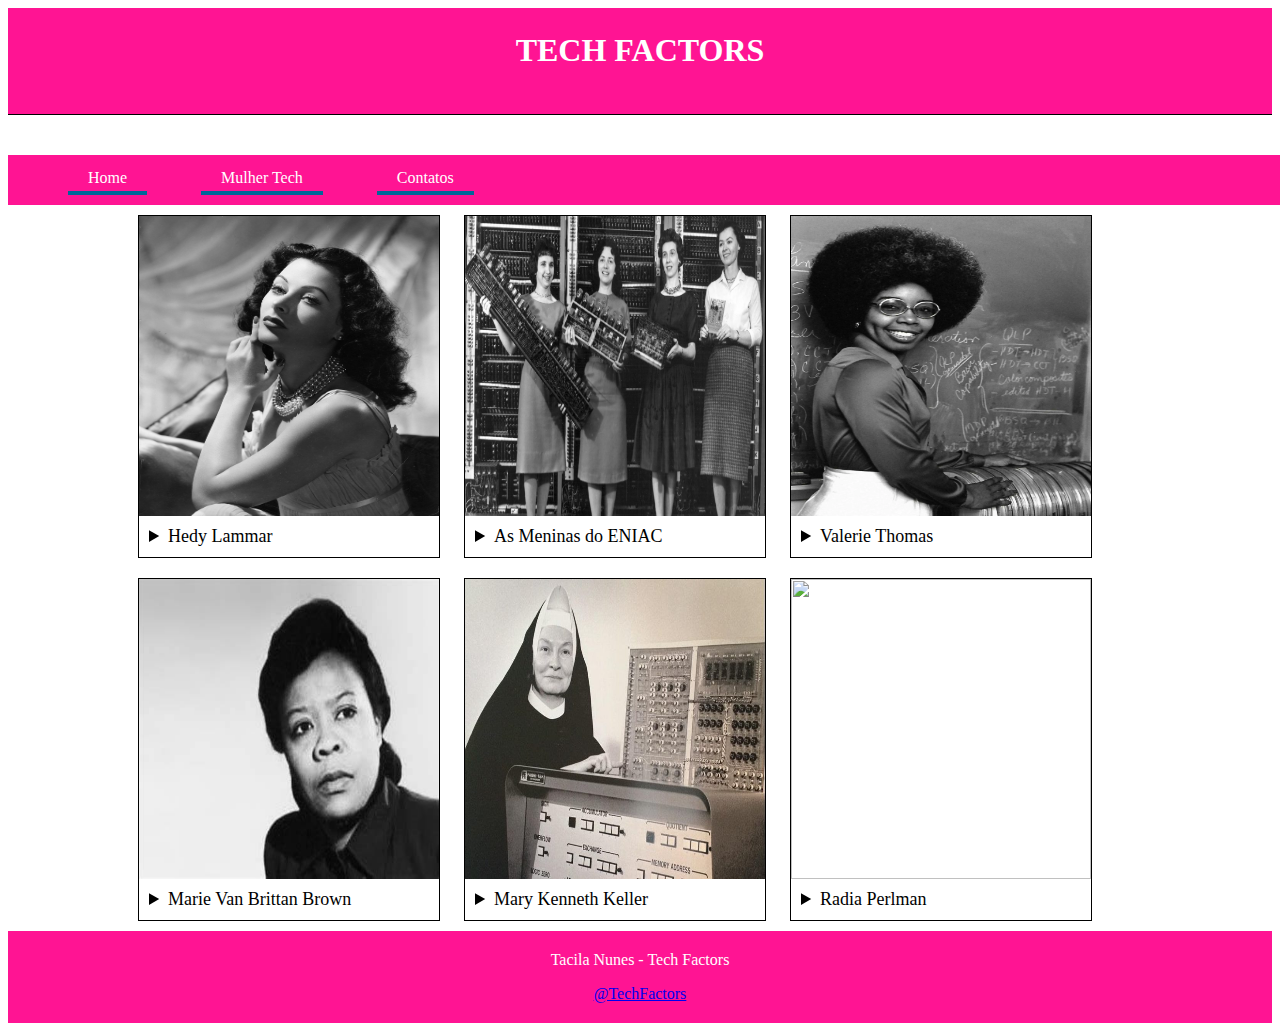
==== post.html @ 2d2ccf8a "adicionando" ====
<!DOCTYPE html>
<html lang="en">
<head>
    <meta charset="UTF-8">
    <meta http-equiv="X-UA-Compatible" content="IE=edge">
    <meta name="viewport" content="width=device-width, initial-scale=1.0">
    <link rel="stylesheet" href="style.css">

   <title>Tech Factors</title>
</head>
<body>
  <header>
    <h1>Tech Factors</h1>
</header>
  <nav id="menu">
<ul>
  <li><a href="index.html">Home</a>
  </li>
  <li> <a href="post.html">Mulher Tech</a></li>
    <li> <a href="#">Contatos</a></li>
    </ul>
    </nav>

    <section>
    
      <div class="card">
        <img src="hedy.jpg" width="200" alt="">
        <details>
          <summary>Hedy Lammar</summary>
        </details>
      </div>

      <div class="card">
        <img src="eniac.jpg" width="200" alt="">
        <details>
          <summary>As Meninas do ENIAC</summary>
        </details>
      </div>

      <div class="card">
        <img src="valerie.webp" width="200" alt="">
        <details>
          <summary>Valerie Thomas</summary>
        </details>
      </div>

      <div class="card">
        <img src="marie.jpg" width="200" alt="">
        <details>
          <summary>Marie Van Brittan Brown</summary>
        </details>
      </div>

      <div class="card">
        <img src="irma.jpg" width="200" alt="">
        <details>
          <summary>Mary Kenneth Keller</summary>
        </details>
      </div>
      <div class="card">
        <img src="radia.jpg" width="200" alt="">
        <details>
            <summary>Radia Perlman</summary>
        </details>
      </div>
    </section>

  <script type="text/javascript" src="js/script.js"></script>
</body>
<footer>
    <p>Tacila Nunes - Tech Factors</p>
    <p><a href="https://www.instagram.com/techfactors/?igshid=1skginkgxdt6k">@TechFactors</a></p>
  </footer>
</html>
---- style.css ----
#menu ul {
    width: 100%;
    height: auto;
    padding: 10px;
    margin: 0;
    background-color: DeepPink;
    list-style: none; 
    /* remove os pontinhos antes dos itens */
    }
    #menu ul li {
    display: inline; 
    /* alinha os itens na horizontal */
    }
    #menu ul li a {
    padding: 4px 20px;
    display: inline-block;
    margin-left: 50px;
    background-color: DeepPink;
    color: #fff;
    text-decoration: none; 
    /* remove o sublinhado do link */
    
    border-bottom: 4px solid #069;
    }
    #menu ul li a:hover { 
    /* efeito para quando passar o mouse 
       sobre o item do menu */
    color: #f5f5f5;
    border-bottom: 3px solid #f5f5f5;
    }
  header{
    text-align: center;
    padding: 3px;
    background-color: DeepPink;
    color: white;
  }
  header {
    height: 100px;
    border-bottom: 1px solid #000;
    margin-bottom: 40px;
  }
  
  @media (max-width: 768px) {
    header {
         margin-bottom: 20px;
         height: 200px;
    }
  }
  
  h1 {
    text-transform: uppercase;
    margin-bottom: 0;
  }
  
  @media (max-width: 768px) {
    h1 {
         font-size: 36px;
    }
  }
  
  section {
    margin: 0 auto;
    display: block;
    max-width: 1024px;
    width: 100%;
  }
  
  .card {
    display: inline-block;
    margin: 10px;
    border: 1px solid #000;
    vertical-align: top;
    max-height: 100%;
  }
  
  @media (max-width: 768px) {
    .card {
         display: block;
         margin: 20px 10px;
    }
  }
  
  .card img {
    display: block;
    width: 300px;
    height: 300px;
  }
  
  @media (max-width: 768px) {
    .card img {
         width: 100%;
         height: 100%;
    }
  }
  
  .card details {
    width: 300px;
    height: auto;
    display: inline-block;
  }
  
  @media (max-width: 768px) {
    .card details {
         width: 100%;
    }
  }
  
  .card details summary {
    font-size: 18px;
    padding: 10px;
  }
  
  @media (max-width: 768px) {
    .card details summary {
         font-size: 16px;
    }
  }
  
  .card details p {
    padding: 0 10px;
  }
  
  @media (max-width: 768px) {
    .card details p {
         font-size: 14px;
    }
  }
  
  .card details blockquote {
    color: #777;
    font-style: italic;
  }
  footer {
    padding: 4px;
    text-align: center;
    background-color: DeepPink;
    color: white;
  }
  
  
    .home h2{
    
    color: DeepPink;
    font-family: "Lucida Handwriting";
    text-align: center;
    }
  
    .home p{
  font-family: "Papyrus";
  text-align: center;
    }
  
   
      .bem img {
        display: block;
        margin: 0px auto;
          
  
      }
  
  
    .bem h1{
      background-color: DeepPink;
      color: white;
      font-family: "serif";
    }
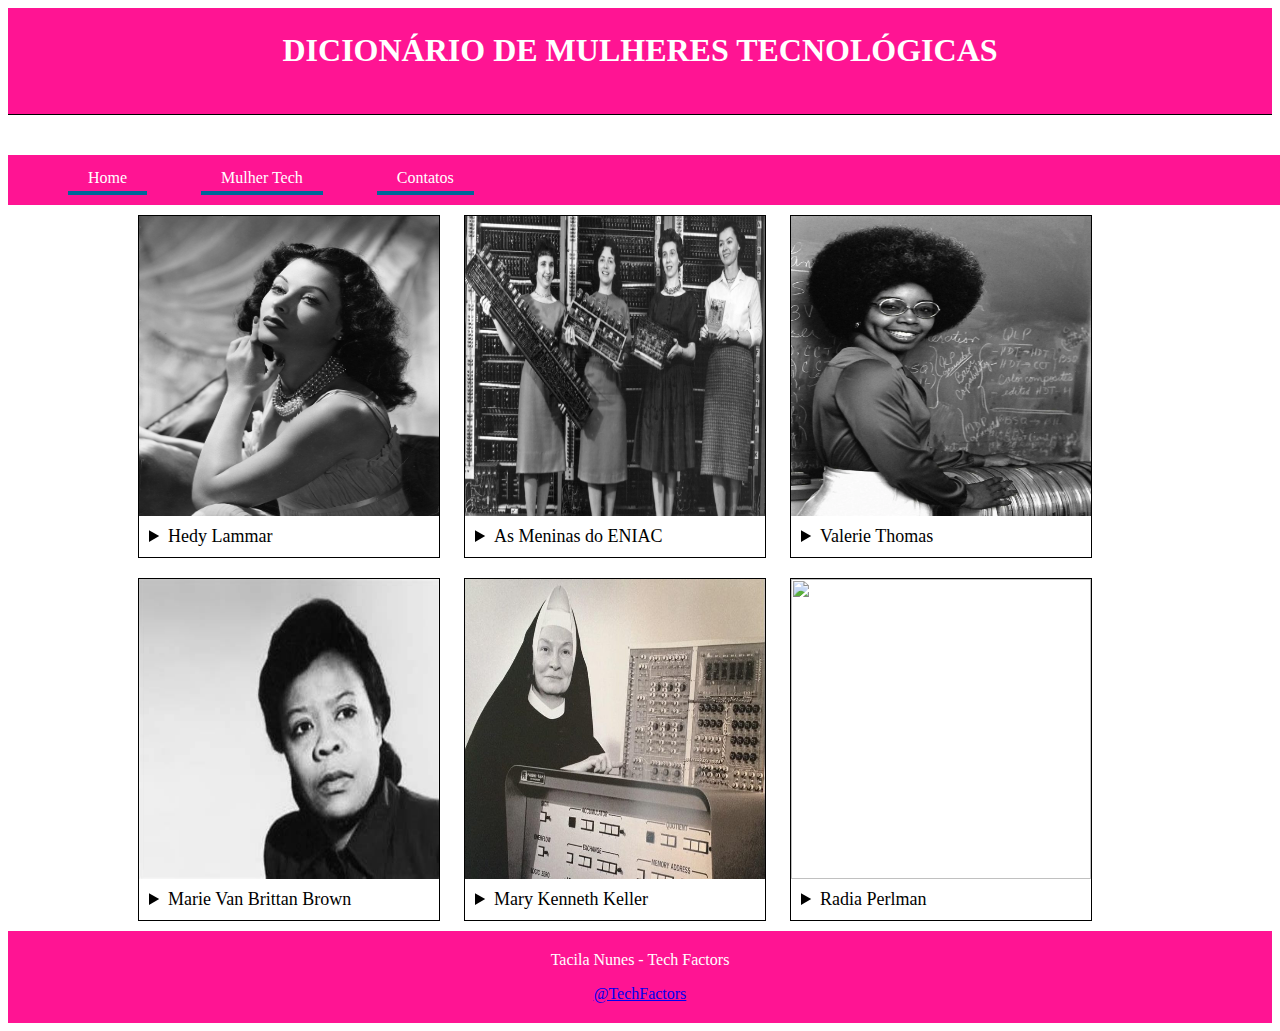
==== commit 67852654: "update" ====
--- a/post.html
+++ b/post.html
@@ -10,7 +10,7 @@
 </head>
 <body>
   <header>
-    <h1>Tech Factors</h1>
+    <h1>Dicionário de Mulheres Tecnológicas</h1>
 </header>
   <nav id="menu">
 <ul>
@@ -27,6 +27,8 @@
         <img src="hedy.jpg" width="200" alt="">
         <details>
           <summary>Hedy Lammar</summary>
+          <p>Hedy Lamarr foi uma grande atriz, construiu uma carreira magnífica em Hollywood, no entanto quando ela entrou em um relacionamento com Hughe, se inspirou pela inovação dele. E em 1940, quando teve uma troca de conhecimentos com George Antheil, eles conseguiram criar um sistema de comunicaão, para guiar torpedos até os alvos, durante a segunda guerra mundial. </p>
+          <blockquote><q>O sistema tinha o uso de salto de frequência entre ondas de rádio, com o transmissor e o receptor, saltando para novas frequências juntos. Isso impediu que interrompessem as ondas de rádio e possibilitou que os torpedos encontrassem os alvos </q></blockquote>
         </details>
       </div>
 
@@ -34,6 +36,8 @@
         <img src="eniac.jpg" width="200" alt="">
         <details>
           <summary>As Meninas do ENIAC</summary>
+        <p>Essa foram as 5 mulheres selecionas pela Moore School of Engineering, para participar do Projeto ENIAC: Kathleen McNulty, Marlyn Wescoff Meltzer, Jean Jennings Bartik, Frances Synder Holber e Ruth Lichterman Teitelbaum.</p>
+        <blockquote><q>Ela encontraram um projeto com apenas o esqueleto, tiveram que descobrir como interagir com a máquina, as equações que deveriam executar e assim o colocar para funcionar</q></blockquote>
         </details>
       </div>
 
@@ -41,6 +45,8 @@
         <img src="valerie.webp" width="200" alt="">
         <details>
           <summary>Valerie Thomas</summary>
+          <p>No ano de 1964, ela trabalhou na NASA, tinha a função de Analista de dados, lá desenvolveu sistemas de dados para apoiar centros de controle. Em 1976, participou de um seminário sobre ilusão.</p>
+          <blockquote><q>Ela ficou impactada com o seminário, fez experiências e em 1977 começou sua pesquisa, depois disso surgiu o transmissor de ilusão, no ano de 1980 ela conseguiu sua patente</q></blockquote>
         </details>
       </div>
 
@@ -48,6 +54,8 @@
         <img src="marie.jpg" width="200" alt="">
         <details>
           <summary>Marie Van Brittan Brown</summary>
+          <p>Ela e seu marido moravam em uma zona perigosa dos Queens, os policiais demoravam para comparecer na região, então com isso originou a idéia dos sistema de segurança.</p>
+          <blockquote><q>O sistema tinha um conjunto de quatros olhos mágicos e uma câmera que podia fazer movimentos de subir e descer, para olhar nesses olhos mágicos</q></blockquote>
         </details>
       </div>
 
@@ -55,12 +63,16 @@
         <img src="irma.jpg" width="200" alt="">
         <details>
           <summary>Mary Kenneth Keller</summary>
+          <p>Irmã Mary Kenneth Keller, obteve seu diploma em Ciências com ênfase em Matemática na Universidade DePaul, neste mesmo lugar conquistou seu mestrado em Matemática e Física.</p>
+          <blockquote><q>Participou da criação da linguagem de programação BASIC, que permitia que qualquer pessoa pudesse utilizar a linguagem</q></blockquote>
         </details>
       </div>
       <div class="card">
         <img src="radia.jpg" width="200" alt="">
         <details>
             <summary>Radia Perlman</summary>
+            <p>Realizou sua graduação no MIT, lá aprendeu sobre programção, trabalhou na LOGO Lab, no laboratório de IA do MIT</p>
+            <blockquote><q>Durante sua passagem pela LOGO Lab, ela desenvolveu a versão infantil da linguagem de robótica educativa LOGO</q></blockquote>
         </details>
       </div>
     </section>
--- a/style.css
+++ b/style.css
@@ -118,6 +118,7 @@
   
   .card details p {
     padding: 0 10px;
+    text-align: center;
   }
   
   @media (max-width: 768px) {
